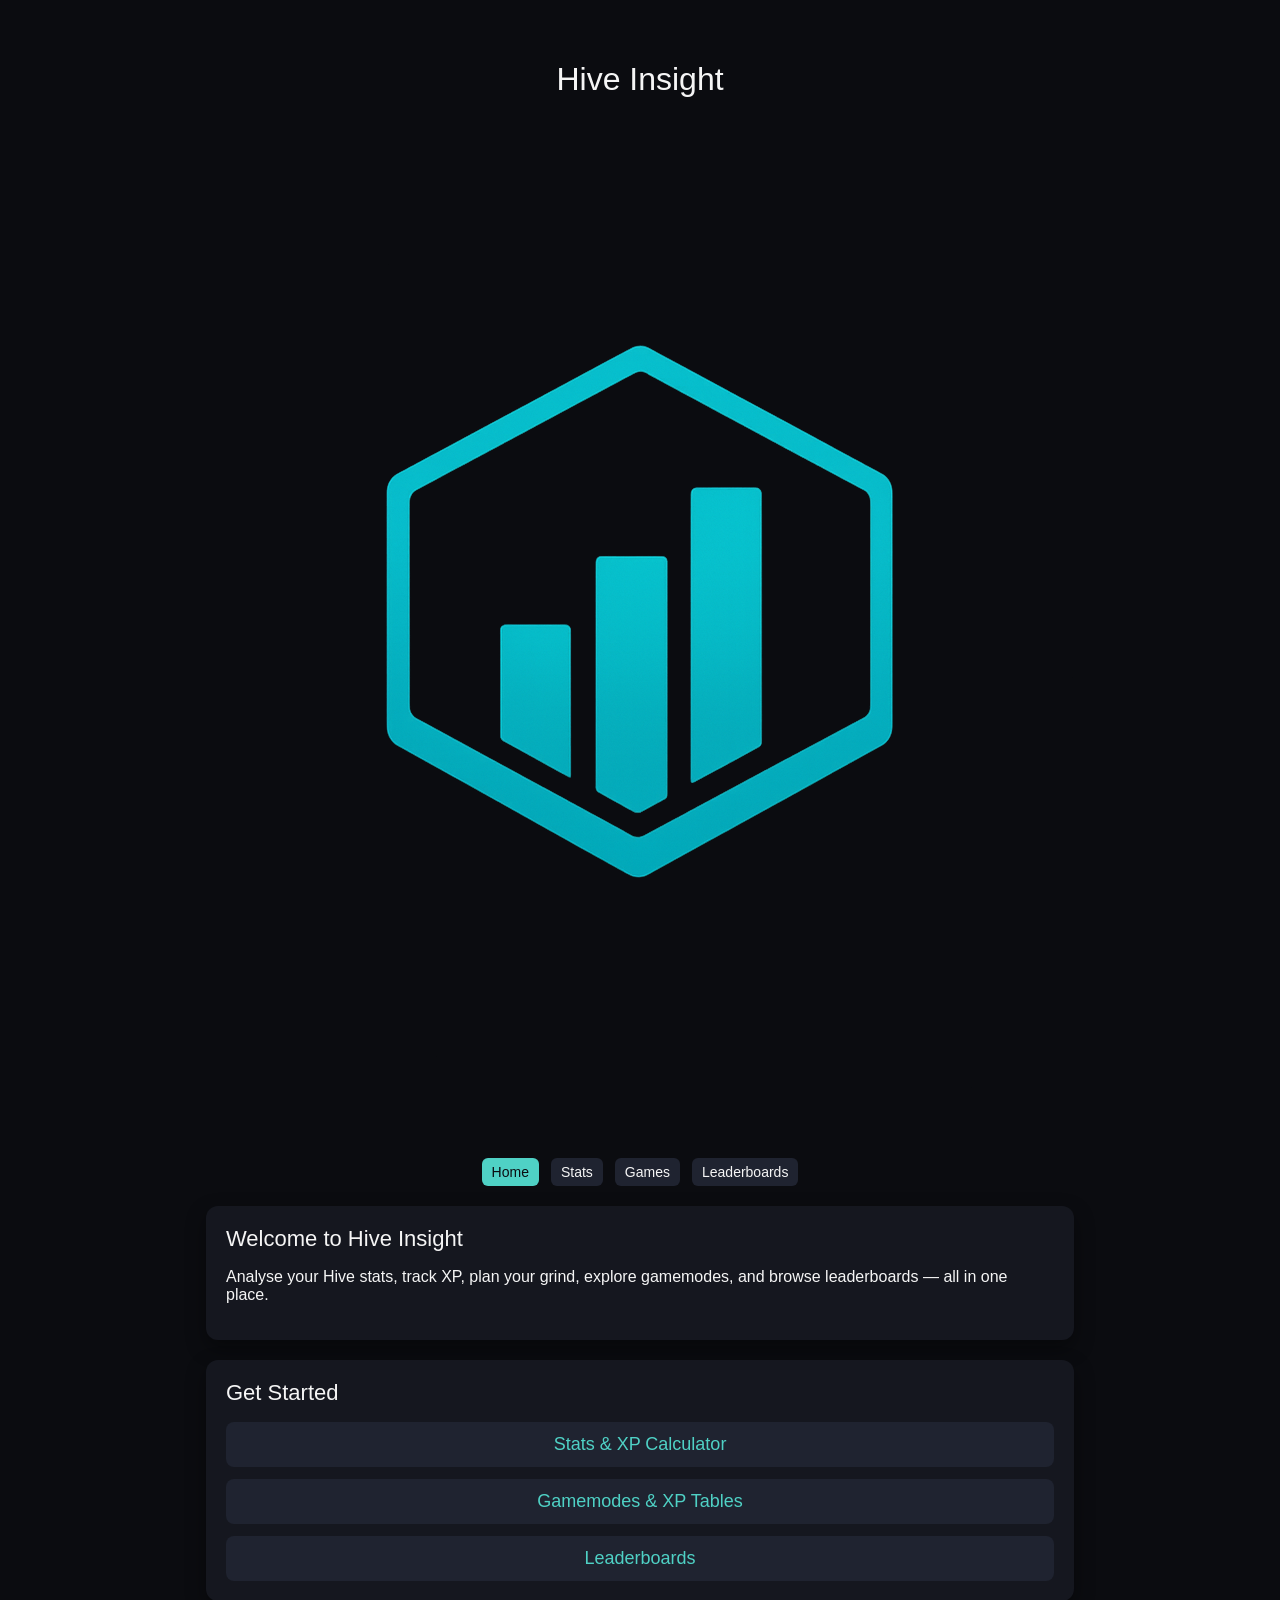
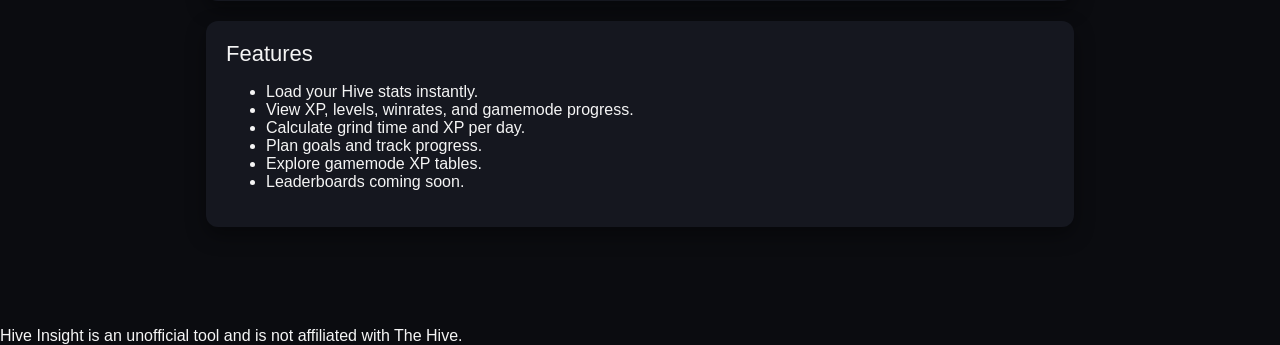
==== index.html @ 3369b23b "Update index.html" ====
<!DOCTYPE html>
<html lang="en">
<head>
  <meta charset="UTF-8" />

  <!-- ⭐ Primary SEO -->
  <title>Hive Insight – Hive Stats, XP Calculator, Leaderboards & Gamemode Tools</title>
  <meta name="description" content="Hive Insight is your all‑in‑one tool for Hive Bedrock stats, XP tracking, level progression, grind planning, gamemode info, and leaderboards.">

  <!-- ⭐ SEO Keywords -->
  <meta name="keywords" content="
    hive insight, hive stats, hive xp calculator, hive level calculator,
    hive grind calculator, hive hive bedwars stats, hive skywars stats,
    hive deathrun stats, hive block drop stats, hive block party stats,
    hive ctf stats, hive murder mystery stats, hive survival games stats,
    hive hide and seek stats, hive ground wars stats, hive build battle stats,
    hive the bridge stats, hive gravity stats, hive leaderboard, hive monthly leaderboard,
    hive all time leaderboard, hive backpack alternative, hive tools
  ">

  <!-- ⭐ Mobile -->
  <meta name="viewport" content="width=device-width, initial-scale=1.0">

  <!-- ⭐ Favicon -->
  <link rel="icon" type="image/png" href="hiveinsightlogo.png">

  <link rel="stylesheet" href="style.css" />
</head>

<body>
  <div class="app">

    <!-- ⭐ Header -->
    <header class="site-header">
      <div class="site-title-row">
        <h1>Hive Insight</h1>
        <img src="hiveinsightlogo.png" alt="Hive Insight Logo" class="site-logo">
      </div>

      <nav class="main-nav">
        <a href="index.html" class="nav-link active">Home</a>
        <a href="stats.html" class="nav-link">Stats</a>
        <a href="games.html" class="nav-link">Games</a>
        <a href="leaderboards.html" class="nav-link">Leaderboards</a>
      </nav>
    </header>

    <!-- ⭐ Hero Card -->
    <section class="card">
      <h2>Welcome to Hive Insight</h2>
      <p>
        Analyse your Hive stats, track XP, plan your grind, explore gamemodes,
        and browse leaderboards — all in one place.
      </p>
    </section>

    <!-- ⭐ Quick Links -->
    <section class="card">
      <h2>Get Started</h2>
      <div class="home-links">
        <a href="stats.html" class="home-link">Stats & XP Calculator</a>
        <a href="games.html" class="home-link">Gamemodes & XP Tables</a>
        <a href="leaderboards.html" class="home-link">Leaderboards</a>
      </div>
    </section>

    <!-- ⭐ Features -->
    <section class="card">
      <h2>Features</h2>
      <ul class="home-list">
        <li>Load your Hive stats instantly.</li>
        <li>View XP, levels, winrates, and gamemode progress.</li>
        <li>Calculate grind time and XP per day.</li>
        <li>Plan goals and track progress.</li>
        <li>Explore gamemode XP tables.</li>
        <li>Leaderboards coming soon.</li>
      </ul>
    </section>

  </div>

  <footer class="site-footer">
    Hive Insight is an unofficial tool and is not affiliated with The Hive.
  </footer>
</body>
</html>
---- style.css ----
/* Load your custom MinecraftTen font */
@font-face {
  font-family: "MinecraftTen";
  src: url("fonts/MinecraftTen.woff") format("woff");
  font-weight: normal;
  font-style: normal;
}

/* Global styling */
* {
  box-sizing: border-box;
  font-family: "MinecraftTen", sans-serif;
  text-transform: none;
  font-weight: normal;
}

body {
  margin: 0;
  background: #0b0c10;
  color: #f5f5f5;
}

/* Layout */
.app {
  max-width: 900px;
  margin: 40px auto;
  padding: 0 16px 40px;
}

h1 {
  text-align: center;
  margin-bottom: 24px;
  font-size: 32px;
}

.card {
  background: #15171f;
  border-radius: 12px;
  padding: 20px;
  margin-bottom: 20px;
  box-shadow: 0 8px 20px rgba(0, 0, 0, 0.4);
}

.card h2 {
  margin-top: 0;
  margin-bottom: 16px;
  font-size: 22px;
}

/* Form elements */
label {
  display: block;
  margin-bottom: 12px;
  font-size: 16px;
}

input,
select {
  width: 100%;
  padding: 8px 10px;
  margin-top: 4px;
  border-radius: 6px;
  border: 1px solid #33384a;
  background: #0f1118;
  color: #f5f5f5;
  font-size: 16px;
}

input:focus,
select:focus {
  outline: none;
  border-color: #4fd1c5;
}

/* Button */
button {
  margin-top: 10px;
  padding: 10px 18px;
  border-radius: 8px;
  border: none;
  background: #4fd1c5;
  color: #0b0c10;
  cursor: pointer;
  font-size: 16px;
}

button:hover {
  background: #38b2ac;
}

/* Results grid */
.result-grid {
  display: grid;
  grid-template-columns: repeat(auto-fit, minmax(180px, 1fr));
  gap: 10px;
  margin-top: 10px;
}

.result-item {
  background: #10121a;
  border-radius: 8px;
  padding: 10px 12px;
}

.result-item h3 {
  margin: 0 0 4px;
  font-size: 14px;
  color: #a0aec0;
}

.result-item p {
  margin: 0;
  font-size: 16px;
}

.small {
  font-size: 12px;
  color: #a0aec0;
  margin-top: 8px;
}

/* ⭐ TAB SYSTEM */
.tabs {
  display: flex;
  gap: 10px;
  margin: 20px 0;
  justify-content: center;
}

.tab-btn {
  padding: 10px 18px;
  background: #1f2330;
  border: 1px solid #333;
  color: white;
  cursor: pointer;
  border-radius: 6px;
  transition: 0.2s;
  font-size: 16px;
}

.tab-btn:hover {
  background: #2a2f3f;
}

.tab-btn.active {
  background: #4fd1c5;
  color: black;
  font-weight: bold;
}

/* ⭐ OVERVIEW GRID */
.overview-grid {
  display: grid;
  grid-template-columns: repeat(auto-fit, minmax(240px, 1fr));
  gap: 16px;
  margin-top: 10px;
}

/* ⭐ OVERVIEW CARDS */
.overview-card {
  background: #15171f;
  border-radius: 10px;
  padding: 14px;
  box-shadow: 0 4px 12px rgba(0,0,0,0.35);
}

.overview-card h3 {
  margin: 0 0 8px;
  font-size: 18px;
  color: #4fd1c5;
}

.overview-stats {
  font-size: 14px;
  line-height: 1.4;
  color: #d0d0d0;
}

/* ⭐ MINI PROGRESS BAR */
.mini-progress {
  margin-top: 10px;
  height: 8px;
  background: #1a1c24;
  border-radius: 4px;
  overflow: hidden;
}

.mini-progress-fill {
  height: 100%;
  background: #4fd1c5;
  width: 0%;
  transition: width 0.4s ease;
}

.mini-progress {
  position: relative;
  height: 14px;
  background: #1a1c24;
  border-radius: 6px;
  margin-top: 6px;
  overflow: hidden;
}

.mini-progress-fill {
  height: 100%;
  background: #4fd1c5;
  border-radius: 6px;
}

.mini-progress-text {
  position: absolute;
  top: 0;
  left: 0;
  width: 100%;
  height: 100%;
  display: flex;
  align-items: center;
  justify-content: center;
  font-size: 13px;
  font-weight: 600;
  color: white;
  pointer-events: none;
}

.mini-progress-label {
  text-align: center;
  font-size: 13px;
  font-weight: 600;
  margin-bottom: 4px;
  opacity: 0.9;
}

.progress-bar {
  height: 8px;
  width: 0%;
  background: linear-gradient(90deg, #ffcc00, #ff9900);
  border-radius: 4px;
  transition: width 0.8s ease-in-out;
}

.progress-container {
  width: 100%;
  background: #222;
  border-radius: 4px;
  overflow: hidden;
  height: 8px;
  margin-top: 6px;
}

.overview-card {
  transition: transform 0.25s ease, box-shadow 0.25s ease;
}

.overview-card:hover {
  transform: translateY(-6px);
  box-shadow: 0 10px 20px rgba(0,0,0,0.45);
}

.home-links {
  display: flex;
  flex-direction: column;
  gap: 12px;
}

.home-link {
  display: block;
  padding: 12px;
  background: #1f2330;
  border-radius: 8px;
  text-align: center;
  color: #4fd1c5;
  font-size: 18px;
  text-decoration: none;
  transition: 0.2s;
}

.home-link:hover {
  background: #2a2f3f;
}

.site-header {
  display: flex;
  flex-direction: column;
  align-items: center;
  gap: 8px;
  margin-bottom: 20px;
}

.main-nav {
  display: flex;
  gap: 12px;
}

.nav-link {
  color: #f5f5f5;
  text-decoration: none;
  padding: 6px 10px;
  border-radius: 6px;
  background: #1f2330;
  font-size: 14px;
}

.nav-link:hover {
  background: #2a2f3f;
}

.nav-link.active {
  background: #4fd1c5;
  color: #0b0c10;
}
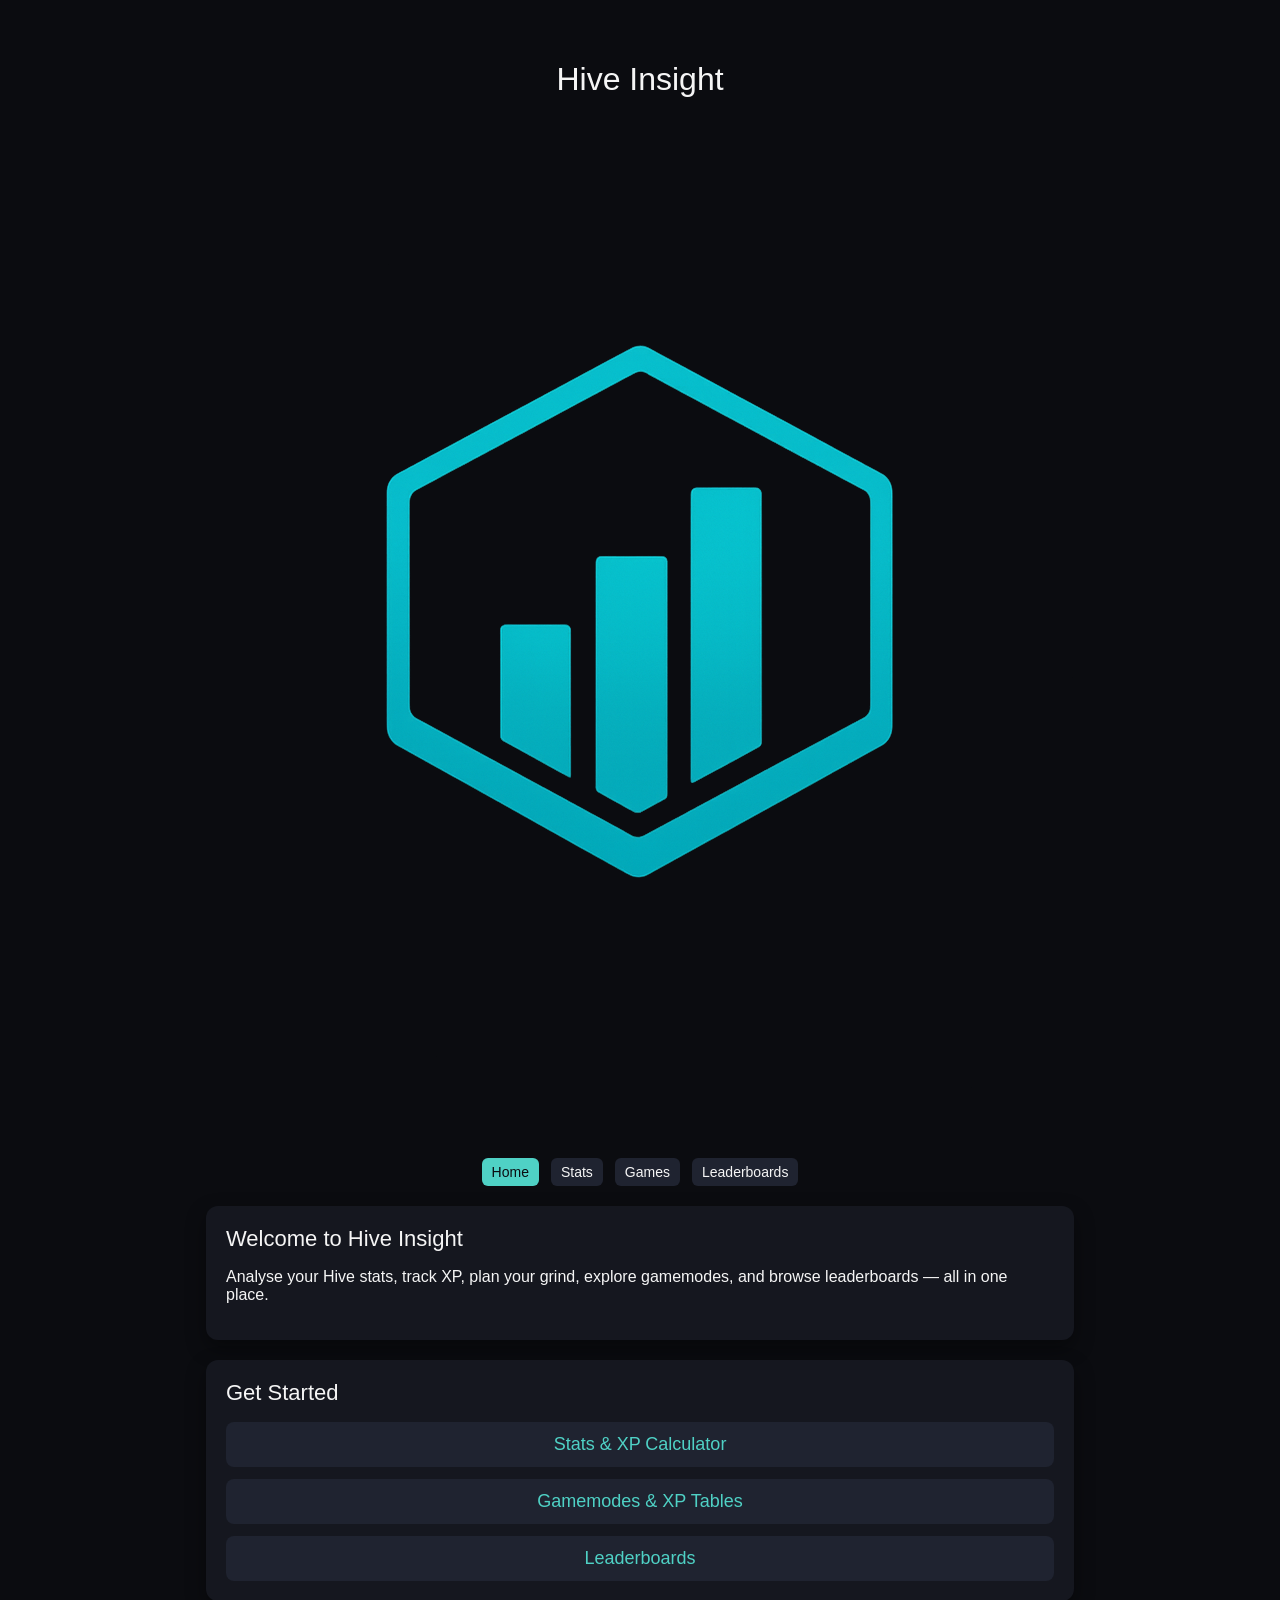
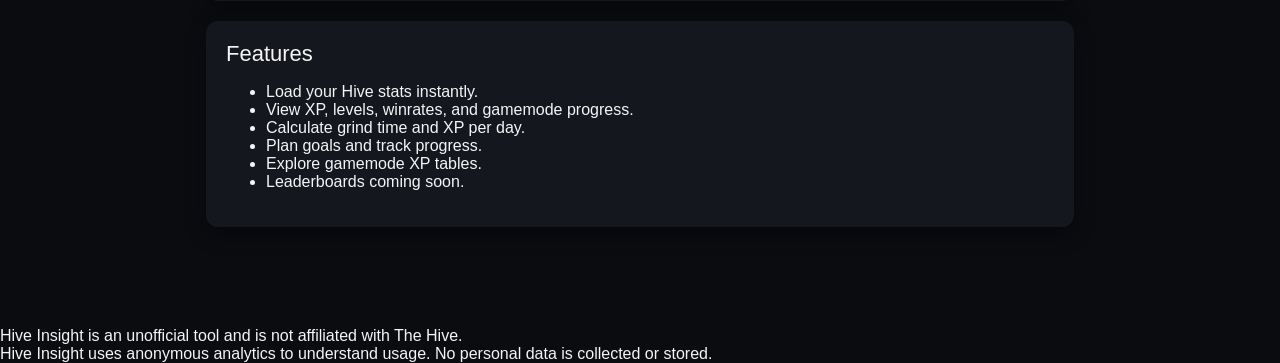
==== commit b34534fa: "Update index.html" ====
--- a/index.html
+++ b/index.html
@@ -80,7 +80,9 @@
   </div>
 
   <footer class="site-footer">
-    Hive Insight is an unofficial tool and is not affiliated with The Hive.
-  </footer>
+  <div>Hive Insight is an unofficial tool and is not affiliated with The Hive.</div>
+  <div class="footer-sub">Hive Insight uses anonymous analytics to understand usage. No personal data is collected or stored.</div>
+</footer>
+
 </body>
 </html>
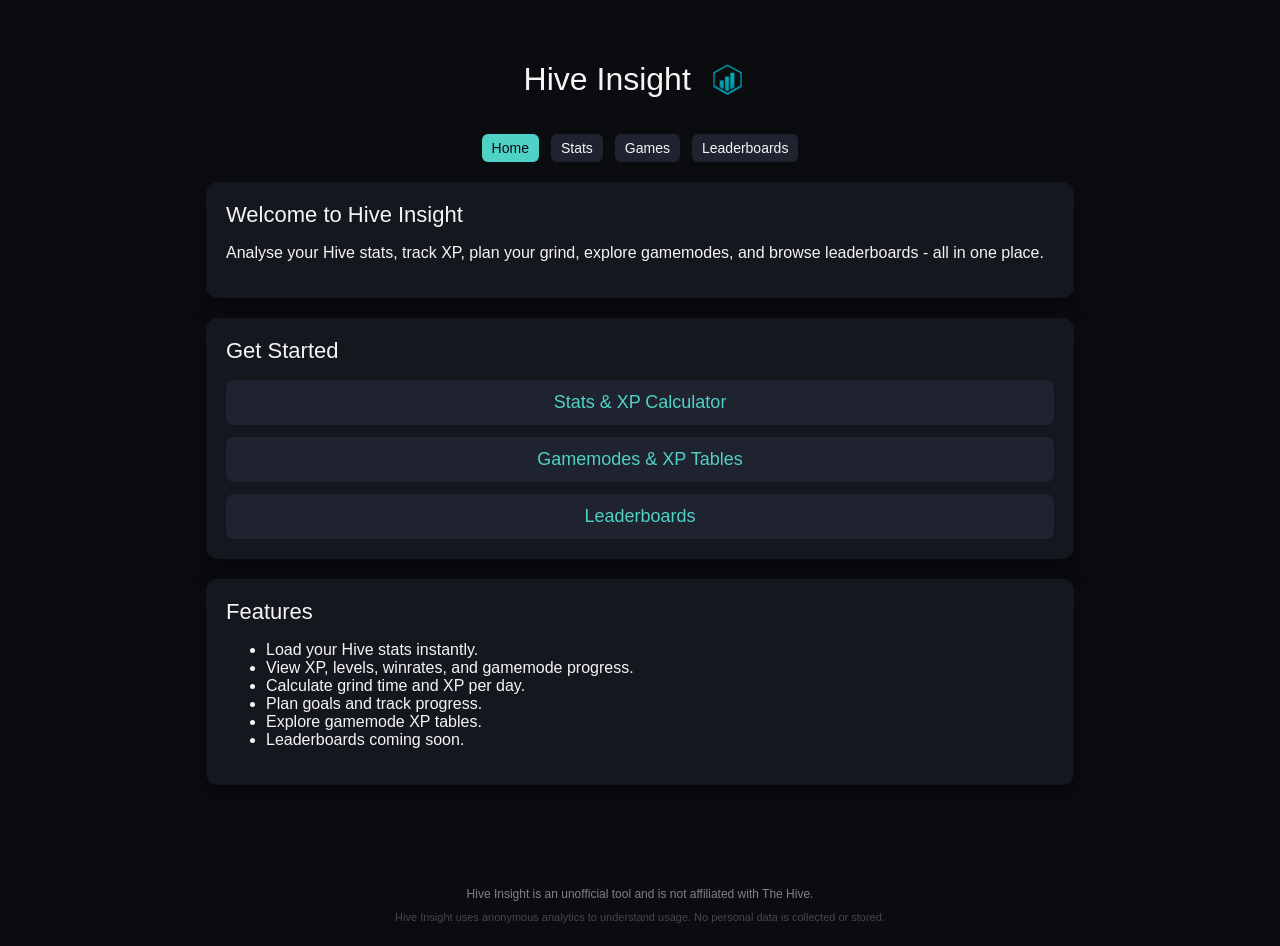
==== commit cdb4641b: "Update index.html" ====
--- a/index.html
+++ b/index.html
@@ -4,8 +4,8 @@
   <meta charset="UTF-8" />
 
   <!-- ⭐ Primary SEO -->
-  <title>Hive Insight – Hive Stats, XP Calculator, Leaderboards & Gamemode Tools</title>
-  <meta name="description" content="Hive Insight is your all‑in‑one tool for Hive Bedrock stats, XP tracking, level progression, grind planning, gamemode info, and leaderboards.">
+  <title>Hive Insight - Hive Stats, XP Calculator, Leaderboards & Gamemode Tools</title>
+  <meta name="description" content="Hive Insight is your all‑in‑one tool for Hive stats, XP tracking, level progression, grind planning, gamemode info, and leaderboards.">
 
   <!-- ⭐ SEO Keywords -->
   <meta name="keywords" content="
@@ -17,6 +17,9 @@
     hive the bridge stats, hive gravity stats, hive leaderboard, hive monthly leaderboard,
     hive all time leaderboard, hive backpack alternative, hive tools
   ">
+
+  <!-- ⭐ Google Verification -->
+  <meta name="google-site-verification" content="axEfyhEmUxEf9-AeiN35AjXfaq2E-yMqq4qt4qPwzdA" />
 
   <!-- ⭐ Mobile -->
   <meta name="viewport" content="width=device-width, initial-scale=1.0">
@@ -50,7 +53,7 @@
       <h2>Welcome to Hive Insight</h2>
       <p>
         Analyse your Hive stats, track XP, plan your grind, explore gamemodes,
-        and browse leaderboards — all in one place.
+        and browse leaderboards - all in one place.
       </p>
     </section>
 
@@ -80,9 +83,9 @@
   </div>
 
   <footer class="site-footer">
-  <div>Hive Insight is an unofficial tool and is not affiliated with The Hive.</div>
-  <div class="footer-sub">Hive Insight uses anonymous analytics to understand usage. No personal data is collected or stored.</div>
-</footer>
+    <div>Hive Insight is an unofficial tool and is not affiliated with The Hive.</div>
+    <div class="footer-sub">Hive Insight uses anonymous analytics to understand usage. No personal data is collected or stored.</div>
+  </footer>
 
 </body>
 </html>
--- a/style.css
+++ b/style.css
@@ -308,3 +308,50 @@
   background: #4fd1c5;
   color: #0b0c10;
 }
+
+.site-footer {
+  text-align: center;
+  opacity: 0.6;
+  font-size: 12px;
+  margin: 40px 0 20px;
+  line-height: 1.6;
+  color: #d0d0d0;
+}
+
+.footer-sub {
+  font-size: 11px;
+  opacity: 0.5;
+  margin-top: 4px;
+}
+
+.site-logo {
+  height: 3.6em; /* 1.2em × 3 */
+  width: auto;
+  opacity: 0.9;
+}
+
+
+
+
+.site-title-row {
+  display: flex;
+  align-items: center;
+  gap: 8px;
+  margin-bottom: 4px;
+}
+
+.lb-table {
+  width: 100%;
+  border-collapse: collapse;
+  margin-top: 10px;
+}
+
+.lb-table th, .lb-table td {
+  padding: 8px;
+  border-bottom: 1px solid #2a2d36;
+  text-align: left;
+}
+
+.lb-table tr:hover {
+  background: #1f2330;
+}
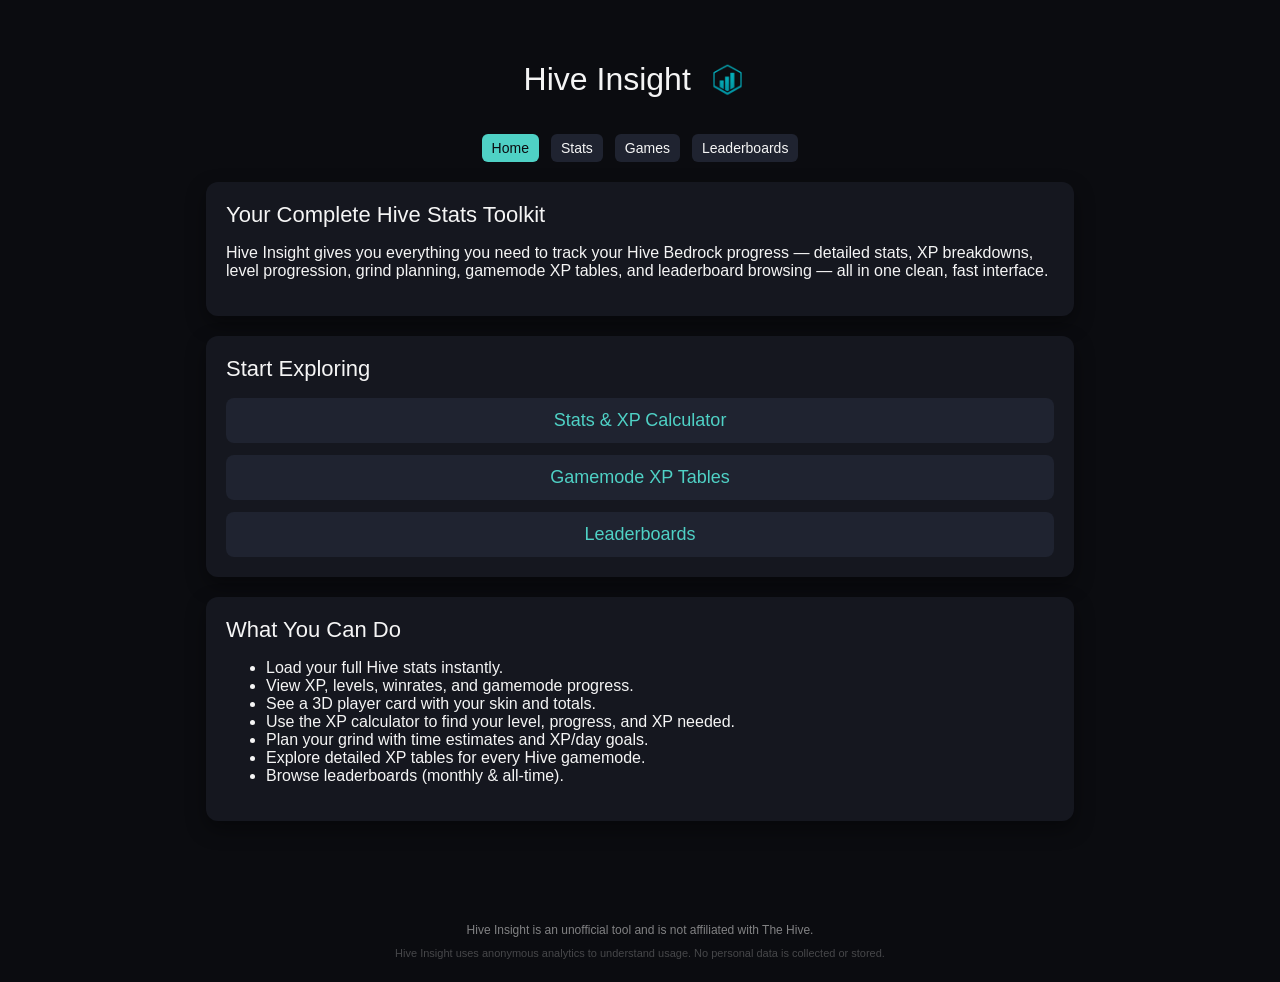
==== commit 6621bbfa: "Update index.html" ====
--- a/index.html
+++ b/index.html
@@ -5,12 +5,15 @@
 
   <!-- ⭐ Primary SEO -->
   <title>Hive Insight - Hive Stats, XP Calculator, Leaderboards & Gamemode Tools</title>
-  <meta name="description" content="Hive Insight is your all‑in‑one tool for Hive stats, XP tracking, level progression, grind planning, gamemode info, and leaderboards.">
+  <meta name="description" content="Hive Insight is your all‑in‑one toolkit for Hive Bedrock stats, XP tracking, level progression, grind planning, gamemode XP tables, and leaderboards.">
+
+  <!-- ⭐ Canonical URL -->
+  <link rel="canonical" href="https://hive-insight.vercel.app/">
 
   <!-- ⭐ SEO Keywords -->
   <meta name="keywords" content="
     hive insight, hive stats, hive xp calculator, hive level calculator,
-    hive grind calculator, hive hive bedwars stats, hive skywars stats,
+    hive grind calculator, hive bedwars stats, hive skywars stats,
     hive deathrun stats, hive block drop stats, hive block party stats,
     hive ctf stats, hive murder mystery stats, hive survival games stats,
     hive hide and seek stats, hive ground wars stats, hive build battle stats,
@@ -50,33 +53,35 @@
 
     <!-- ⭐ Hero Card -->
     <section class="card">
-      <h2>Welcome to Hive Insight</h2>
+      <h2>Your Complete Hive Stats Toolkit</h2>
       <p>
-        Analyse your Hive stats, track XP, plan your grind, explore gamemodes,
-        and browse leaderboards - all in one place.
+        Hive Insight gives you everything you need to track your Hive Bedrock progress —
+        detailed stats, XP breakdowns, level progression, grind planning, gamemode XP tables,
+        and leaderboard browsing — all in one clean, fast interface.
       </p>
     </section>
 
     <!-- ⭐ Quick Links -->
     <section class="card">
-      <h2>Get Started</h2>
+      <h2>Start Exploring</h2>
       <div class="home-links">
         <a href="stats.html" class="home-link">Stats & XP Calculator</a>
-        <a href="games.html" class="home-link">Gamemodes & XP Tables</a>
+        <a href="games.html" class="home-link">Gamemode XP Tables</a>
         <a href="leaderboards.html" class="home-link">Leaderboards</a>
       </div>
     </section>
 
     <!-- ⭐ Features -->
     <section class="card">
-      <h2>Features</h2>
+      <h2>What You Can Do</h2>
       <ul class="home-list">
-        <li>Load your Hive stats instantly.</li>
+        <li>Load your full Hive stats instantly.</li>
         <li>View XP, levels, winrates, and gamemode progress.</li>
-        <li>Calculate grind time and XP per day.</li>
-        <li>Plan goals and track progress.</li>
-        <li>Explore gamemode XP tables.</li>
-        <li>Leaderboards coming soon.</li>
+        <li>See a 3D player card with your skin and totals.</li>
+        <li>Use the XP calculator to find your level, progress, and XP needed.</li>
+        <li>Plan your grind with time estimates and XP/day goals.</li>
+        <li>Explore detailed XP tables for every Hive gamemode.</li>
+        <li>Browse leaderboards (monthly & all‑time).</li>
       </ul>
     </section>
 
--- a/style.css
+++ b/style.css
@@ -352,6 +352,112 @@
   text-align: left;
 }
 
+/* Dropdown Cards */
+.dropdown-card {
+  border: 1px solid #2a2d36;
+  border-radius: 8px;
+  margin-bottom: 12px;
+  overflow: hidden;
+  background: #1e2230;
+}
+
+.dropdown-header {
+  padding: 14px;
+  font-size: 1.1rem;
+  font-weight: 600;
+  cursor: pointer;
+  background: #242837;
+  transition: background 0.15s;
+}
+
+.dropdown-header:hover {
+  background: #2b3042;
+}
+
+.dropdown-content {
+  display: none;
+  padding: 14px;
+  border-top: 1px solid #2a2d36;
+}
+
+.dropdown-card.active .dropdown-content {
+  display: block;
+}
+
 .lb-table tr:hover {
   background: #1f2330;
 }
+.grid-3col {
+  display: grid;
+  grid-template-columns: repeat(auto-fill, minmax(180px, 1fr));
+  gap: 8px 16px;
+  padding-left: 0;
+  list-style: none;
+}
+
+.grid-3col li {
+  background: #1f2330;
+  padding: 6px 10px;
+  border-radius: 6px;
+  border: 1px solid #2a2d36;
+}
+
+/* Clean Wide Player Card */
+.player-card-wide {
+  display: flex;
+  flex-direction: row;
+  gap: 24px;
+  align-items: center;
+  background: #1a1c24;
+  border-radius: 12px;
+  padding: 20px;
+  border: 1px solid #2a2d36;
+}
+
+.pc-left {
+  flex: 0 0 350px;
+}
+
+.pc-right {
+  flex: 1;
+  display: flex;
+  flex-direction: column;
+  gap: 10px;
+}
+
+.pc-stat {
+  font-size: 18px;
+  color: #d0d0d0;
+}
+
+.autocomplete-list {
+  position: absolute;
+  background: #1a1a1a;
+  border: 1px solid #333;
+  width: 250px;
+  max-height: 200px;
+  overflow-y: auto;
+  display: none;
+  z-index: 20;
+}
+
+.autocomplete-item {
+  padding: 8px;
+  cursor: pointer;
+}
+
+.autocomplete-item:hover {
+  background: #333;
+}
+
+.skin-fallback {
+  width: 350px;
+  height: 450px;
+  background: #222;
+  border: 1px solid #444;
+  color: #fff;
+  font-size: 20px;
+  display: flex;
+  align-items: center;
+  justify-content: center;
+}
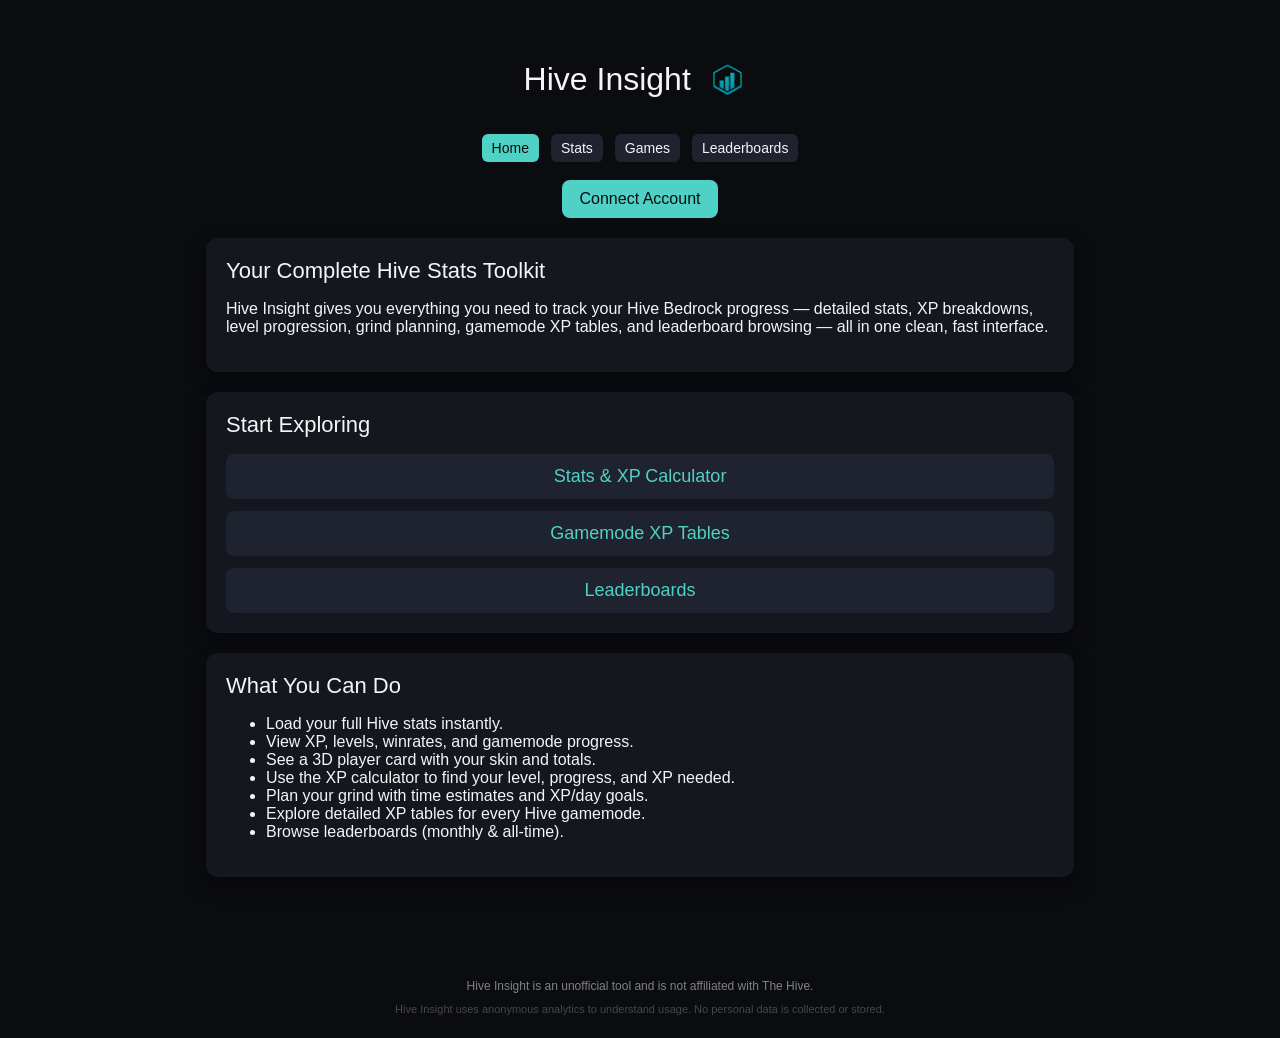
==== commit c5c7b40f: "Update index.html" ====
--- a/index.html
+++ b/index.html
@@ -49,6 +49,19 @@
         <a href="games.html" class="nav-link">Games</a>
         <a href="leaderboards.html" class="nav-link">Leaderboards</a>
       </nav>
+
+      <!-- ⭐ ACCOUNT BUTTONS (GLOBAL) -->
+      <div id="accountButtons" class="account-buttons">
+        <a href="/connect.html" id="connectBtn">
+          <button>Connect Account</button>
+        </a>
+
+        <a href="/profile.html" id="profileBtn" style="display:none;">
+          <button>Profile</button>
+        </a>
+
+        <button id="logoutBtn" style="display:none;">Logout</button>
+      </div>
     </header>
 
     <!-- ⭐ Hero Card -->
@@ -92,5 +105,8 @@
     <div class="footer-sub">Hive Insight uses anonymous analytics to understand usage. No personal data is collected or stored.</div>
   </footer>
 
+  <!-- ⭐ GLOBAL SCRIPT -->
+  <script src="script.js"></script>
+
 </body>
 </html>
--- a/style.css
+++ b/style.css
@@ -461,3 +461,266 @@
   align-items: center;
   justify-content: center;
 }
+
+.gm-icon {
+  width: 32px;
+  height: 32px;
+  vertical-align: middle;
+  margin-right: 8px;
+  border-radius: 6px;
+}
+
+.sort-row {
+  display: flex;
+  align-items: center;
+  gap: 10px;
+  margin-bottom: 15px;
+}
+
+.sort-row select {
+  padding: 6px 10px;
+  border-radius: 6px;
+  background: #1a1a1a;
+  color: white;
+  border: 1px solid #333;
+}
+
+.stats-controls {
+  display: flex;
+  justify-content: space-between;
+  align-items: center;
+  margin-bottom: 15px;
+  flex-wrap: wrap;
+  gap: 10px;
+}
+
+.hide-toggle {
+  display: flex;
+  align-items: center;
+  gap: 6px;
+  font-size: 14px;
+}
+
+.sort-controls {
+  display: flex;
+  align-items: center;
+  gap: 10px;
+}
+
+.sort-dir {
+  padding: 5px 10px;
+  background: #1a1a1a;
+  border: 1px solid #333;
+  color: white;
+  border-radius: 6px;
+  cursor: pointer;
+}
+
+.highlights-card {
+  margin-top: 15px;
+}
+
+.highlights-grid {
+  display: grid;
+  grid-template-columns: 1fr 1fr;
+  gap: 8px 20px;
+  margin-top: 10px;
+}
+
+.highlights-grid div {
+  font-size: 14px;
+  opacity: 0.9;
+}
+
+.global-grid {
+  display: grid;
+  grid-template-columns: repeat(auto-fit, minmax(180px, 1fr));
+  gap: 8px 15px;
+  margin-top: 10px;
+}
+
+.pc-header {
+  display: flex;
+  align-items: center;
+  justify-content: space-between;
+  width: 100%;
+}
+
+.share-btn {
+  background: #1a1c24;
+  border: 1px solid #4fd1c5;
+  color: #4fd1c5;
+  padding: 6px 12px;
+  font-size: 12px;
+  margin-top: 0; /* Override your global button margin */
+  transition: 0.2s;
+}
+
+.share-btn:hover {
+  background: #4fd1c5;
+  color: #0b0c10;
+}
+
+.session-header {
+  display: flex;
+  justify-content: space-between;
+  align-items: center;
+  margin-bottom: 10px;
+}
+
+#startSessionBtn {
+  margin-top: 0;
+  font-size: 12px;
+  padding: 6px 12px;
+}
+
+#sessionCard {
+  border: 1px solid #ffcc00; /* Give it a "Gold" border to show it's a special feature */
+}
+
+/* Layout for the header */
+.session-header {
+  display: flex;
+  justify-content: space-between;
+  align-items: center;
+}
+
+.session-controls {
+  display: flex;
+  gap: 10px;
+}
+
+/* Base style for both buttons (ensures same size) */
+.session-btn {
+  padding: 8px 16px; /* Controls the height and width */
+  font-size: 14px;
+  margin: 0;         /* Removes default top-margins from your global button styles */
+  cursor: pointer;
+  border-radius: 6px;
+  border: none;
+  font-family: "MinecraftTen", sans-serif;
+  transition: opacity 0.2s;
+}
+
+.session-btn:hover {
+  opacity: 0.9;
+}
+
+/* Specific colors for "Start Session" (matches your theme) */
+#startSessionBtn {
+  background: #4fd1c5;
+  color: #0b0c10;
+}
+
+/* Specific colors for "Reset" */
+.session-btn.reset {
+  background: #e53e3e;
+  color: white;
+}
+
+/* Modal Overlay */
+.modal-overlay {
+  position: fixed;
+  top: 0;
+  left: 0;
+  width: 100%;
+  height: 100%;
+  background: rgba(0, 0, 0, 0.85); /* Dims the rest of the site */
+  display: flex;
+  justify-content: center;
+  align-items: center;
+  z-index: 1000;
+  padding: 20px;
+}
+
+/* Modal Box */
+.modal-content {
+  max-width: 500px;
+  width: 100%;
+  animation: modalSlideUp 0.3s ease-out;
+  border: 2px solid #4fd1c5;
+}
+
+@keyframes modalSlideUp {
+  from { transform: translateY(20px); opacity: 0; }
+  to { transform: translateY(0); opacity: 1; }
+}
+
+#closeSummaryBtn {
+  background: #4fd1c5;
+  color: #0b0c10;
+  padding: 10px 25px;
+  font-weight: bold;
+}
+
+.auto-refresh-container {
+  margin-top: 20px;
+  display: flex;
+  justify-content: center; /* Centers the whole group */
+  width: 100%;
+}
+
+.refresh-label {
+  display: flex;
+  align-items: center; /* Vertically aligns checkbox with text */
+  gap: 10px;           /* Space between checkbox and text */
+  cursor: pointer;
+  padding: 5px 10px;
+  transition: opacity 0.2s;
+}
+
+.refresh-label:hover {
+  opacity: 0.8;
+}
+
+#autoRefreshToggle {
+  width: 18px;  /* Makes the checkbox a bit bigger */
+  height: 18px;
+  cursor: pointer;
+  accent-color: #4fd1c5; /* Colors the checkbox to match your theme */
+}
+
+.refresh-text {
+  font-family: "MinecraftTen", sans-serif; /* Keeps the theme consistent */
+  font-size: 14px;
+  color: #a0aec0; /* Slightly dimmed so it doesn't distract from stats */
+}
+
+/* ============================
+   ⭐ CHART LAYOUT (FINAL CLEAN VERSION)
+   ============================ */
+
+.charts-row {
+  display: flex;
+  justify-content: center;
+  gap: 20px;
+  flex-wrap: wrap;
+  margin: 0;
+  padding: 0;
+}
+
+.chart-container {
+  width: 320px;          /* perfect circle size */
+  height: 360px;         /* extra height for title */
+  display: flex;
+  flex-direction: column; /* title on top, chart below */
+  align-items: center;
+  justify-content: flex-start; /* NO vertical centering */
+  padding: 10px 0;
+  background: rgba(0, 0, 0, 0.15);
+  border-radius: 12px;
+}
+
+.chart-container h3 {
+  margin: 0 0 12px 0;
+  font-size: 16px;
+  color: #4fd1c5;
+  text-align: center;
+}
+
+.chart-container canvas {
+  width: 100% !important;
+  height: 100% !important;
+  max-width: 300px;
+  max-height: 300px;
+}
